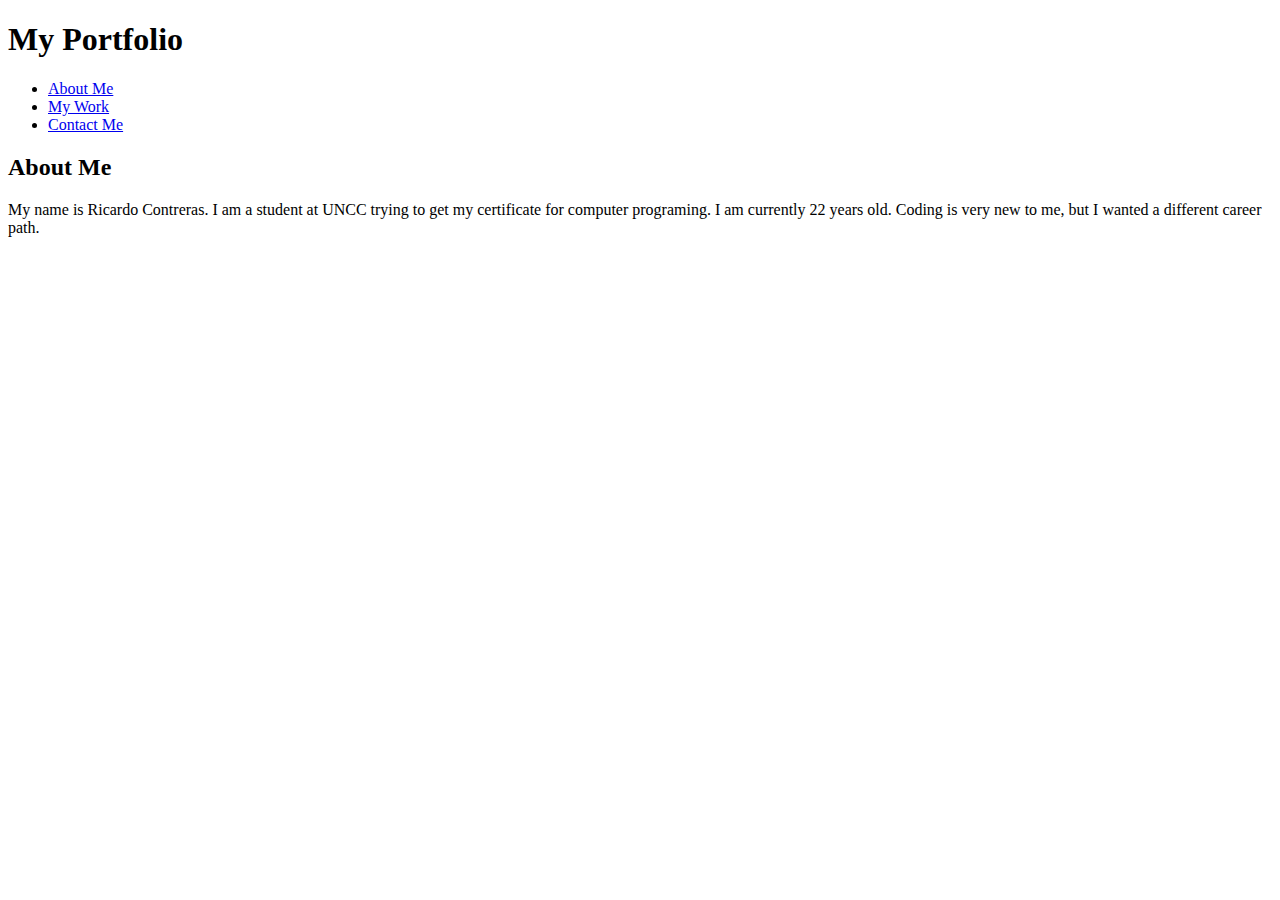
==== Module2Challenge/index.html @ 5a3e23db "creating assets" ====
<!DOCTYPE html>
<html lang="en">
    <head>
        <meta charset="UTF-8" />
        <title>Professional Portfolio</title>
        <link rel="stylesheet" href="./style.css" />
    </head>

    <body>

        <header>
            <h1> My Portfolio</h1>
            <nav>
                <ul>
                    <li>
                        <a href="#AboutMe">About Me</a>
                    </li>
                    <li>
                        <a href="#MyWork">My Work</a>
                    </li>
                    <li>
                        <a href="#ContactMe">Contact Me</a>
                    </li>
                </ul>
            </nav>           
        </header>
        <section>
            <div>
        <h2>About Me</h2>
        <p>My name is Ricardo Contreras. I am a student at UNCC trying to get my certificate for computer programing. I am currently 22 years old. Coding is very new to me, but I wanted a different career path.</p>
            </div>
        </section>
    </body>
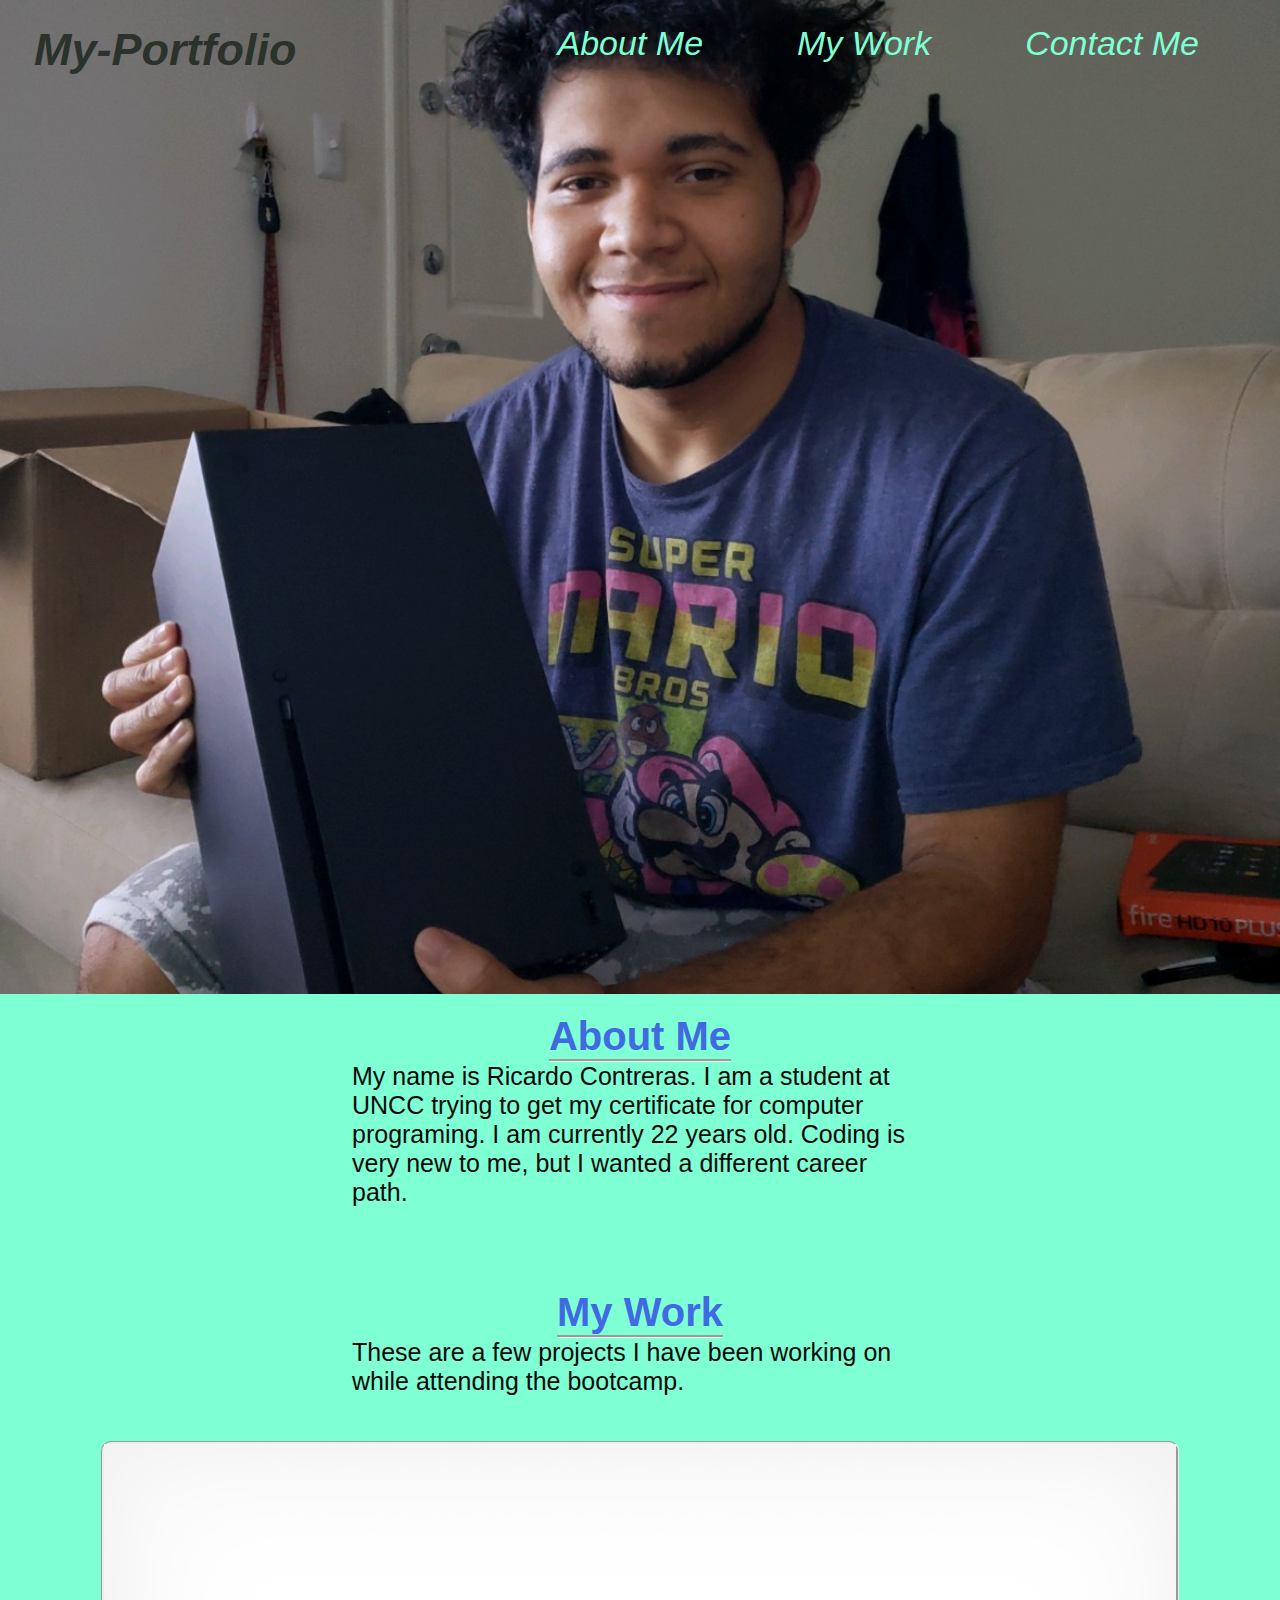
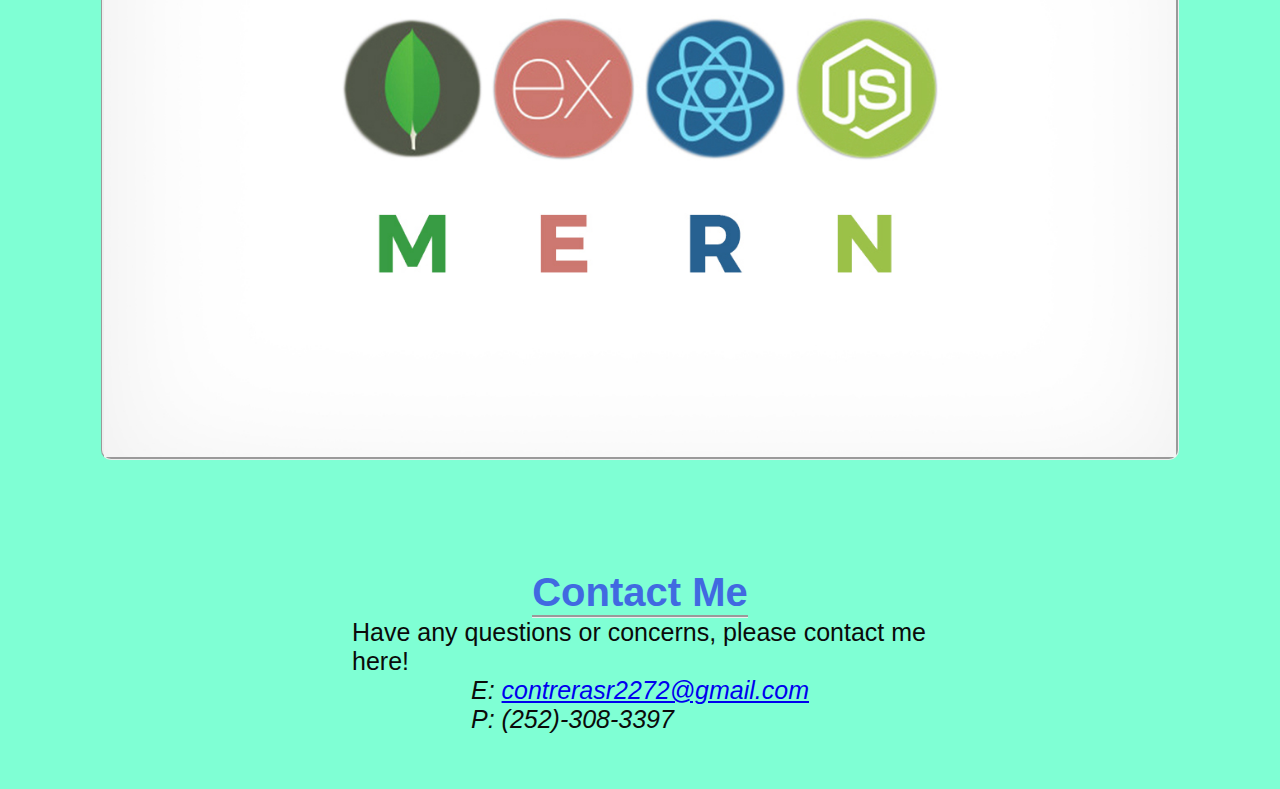
==== commit 0cc12277: "what I have so far" ====
--- a/Module2Challenge/index.html
+++ b/Module2Challenge/index.html
@@ -3,13 +3,13 @@
     <head>
         <meta charset="UTF-8" />
         <title>Professional Portfolio</title>
-        <link rel="stylesheet" href="./style.css" />
+        <link rel="stylesheet" href="./assets/style.css" />
     </head>
 
-    <body>
-
-        <header>
-            <h1> My Portfolio</h1>
+    <body>  
+        
+        <header class="header-img">
+            <h1> My-Portfolio</h1>
             <nav>
                 <ul>
                     <li>
@@ -24,10 +24,48 @@
                 </ul>
             </nav>           
         </header>
-        <section>
-            <div>
-        <h2>About Me</h2>
-        <p>My name is Ricardo Contreras. I am a student at UNCC trying to get my certificate for computer programing. I am currently 22 years old. Coding is very new to me, but I wanted a different career path.</p>
+   
+        <section id="AboutMe" class="infoMe">
+            <div class="hero-AM">
+                <h2>About Me</h2>
+            
+                <p>My name is Ricardo Contreras. I am a student at UNCC trying to get my certificate for computer programing. I am currently 22 years old. Coding is very new to me, but I wanted a different career path.</p>
+            </div>
+    
+    
+
+    </section>
+</br>
+        <section id="MyWork" class="infoMe">
+            <div class="hero-MW">
+                <h2>My Work</h2>
+               
+                <p>These are a few projects I have been working on while attending the bootcamp.</p>
+                <article class="surfreport">
+                    <img src="./assets/MernStack.jpg"/>
+                </article>
+                <article class="Run-Buddy">
+
+                </article>
+            </div>
+            
+
+            
+        </section>
+        <footer>
+        <section id="ContactMe" class="infoMe">
+            <div class="hero-CM">
+                <h2>Contact Me</h2>
+                <p>
+                    Have any questions or concerns, please contact me here!
+                </p>
+                <address>
+                    E: <a href="mailto:contrerasr2272@gmail.com">contrerasr2272@gmail.com</a>
+                </br>
+                    P: (252)-308-3397
+                </address>
+                
             </div>
         </section>
+    </footer>
     </body>--- a/Module2Challenge/assets/style.css
+++ b/Module2Challenge/assets/style.css
@@ -0,0 +1,121 @@
+* {
+    margin: 0;
+    padding: 0;
+    box-sizing: border-box;
+}
+body {
+    color: rgb(10, 10, 10);
+   background-color:aquamarine;
+    font-family: 'Franklin Gothic Medium', 'Arial Narrow', Arial, sans-serif;
+}
+
+header {
+    
+    display: flex;
+    justify-content: space-between;
+    flex-wrap: wrap;
+    font-style: oblique;
+    margin-top: -10px;
+    border: none;
+    
+}
+
+.header-img {
+    background-image: url(./background\ img.jpg);
+    height: 1004px;
+    width: 100%;
+    background-repeat: no-repeat;
+    background-size:cover;
+    background-attachment: fixed;
+    background-position: center;
+    display: flex;
+    
+    flex-wrap:wrap;
+    align-items: flex-start;
+}
+
+header h1 {
+    font-weight: bold;
+    font-size: 45px;
+    
+    color: rgb(43, 50, 43);
+    margin: 34px;
+    border: white;
+}
+
+header a {
+    text-decoration: none;
+    color: aquamarine;
+    font-size: 34px;
+}
+
+header nav {
+    margin: 34px;
+}
+
+header nav ul {
+    display: flex;
+    flex-wrap: wrap;
+    justify-content: space-between;
+    align-items: center;
+    list-style: none;
+    color: blue;
+    
+
+}
+
+header nav ul li a {
+    padding: 10px 47px;
+    font-weight: lighter;
+    
+}
+
+header nav ul li a:hover {
+  background: rgb(189, 115, 115);
+  width: 100%;
+  border-radius: 10px;
+  text-shadow: none;
+}
+
+.infoMe {
+    display: flex;
+    justify-content:center;
+}
+
+.hero-AM, .hero-MW, .hero-CM{
+  width:45%;
+  margin: 20px;
+ display: flex;
+ font-size: 25px;
+ flex-direction: column;
+ 
+ align-items: center;
+margin-bottom: 45px;
+
+}
+
+
+
+.hero-AM h2, .hero-MW h2, .hero-CM h2{
+font-size: 40px;
+color: royalblue;
+border-bottom-style: groove;
+
+}
+
+.surfreport {
+    display: flex;
+    justify-content:center;
+    height: 619px;
+    border-radius:10px;
+    border: solid;
+    margin: 45px;
+    border-style: groove;
+    
+      
+}
+
+
+
+
+
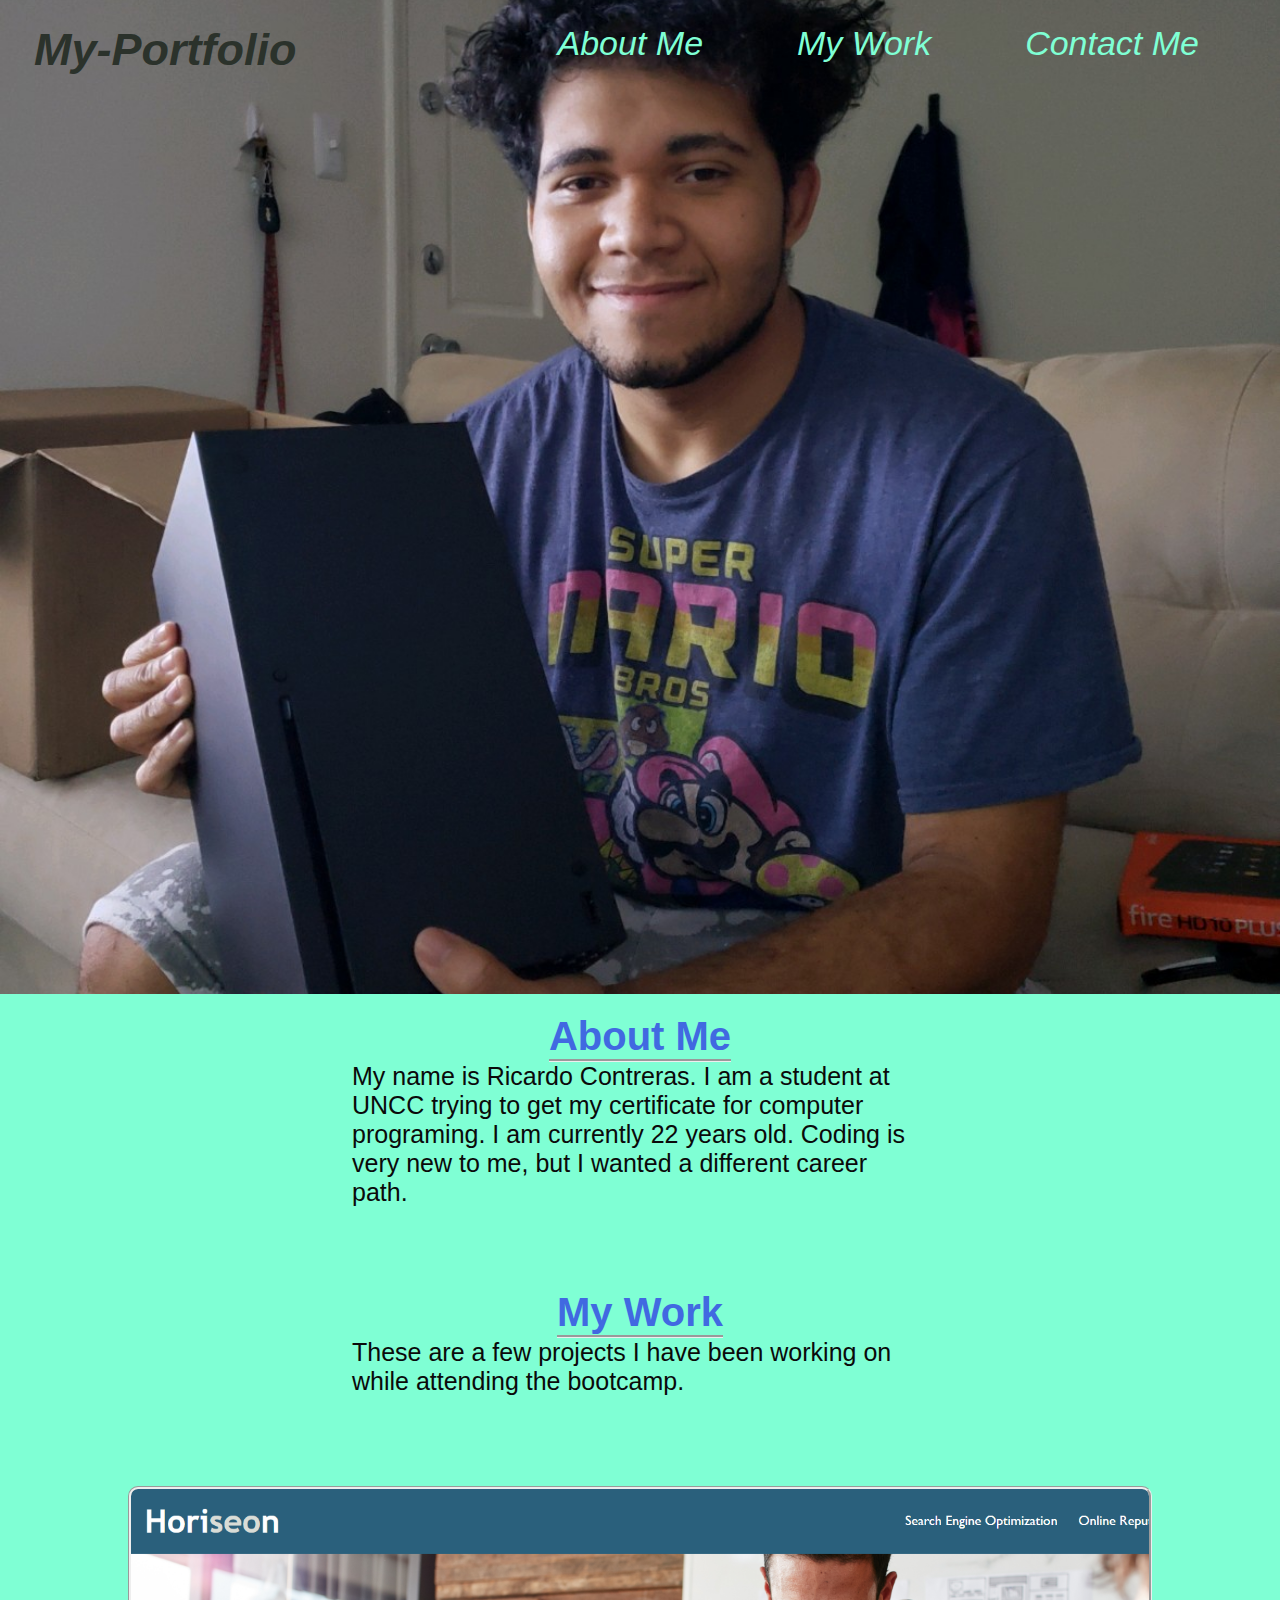
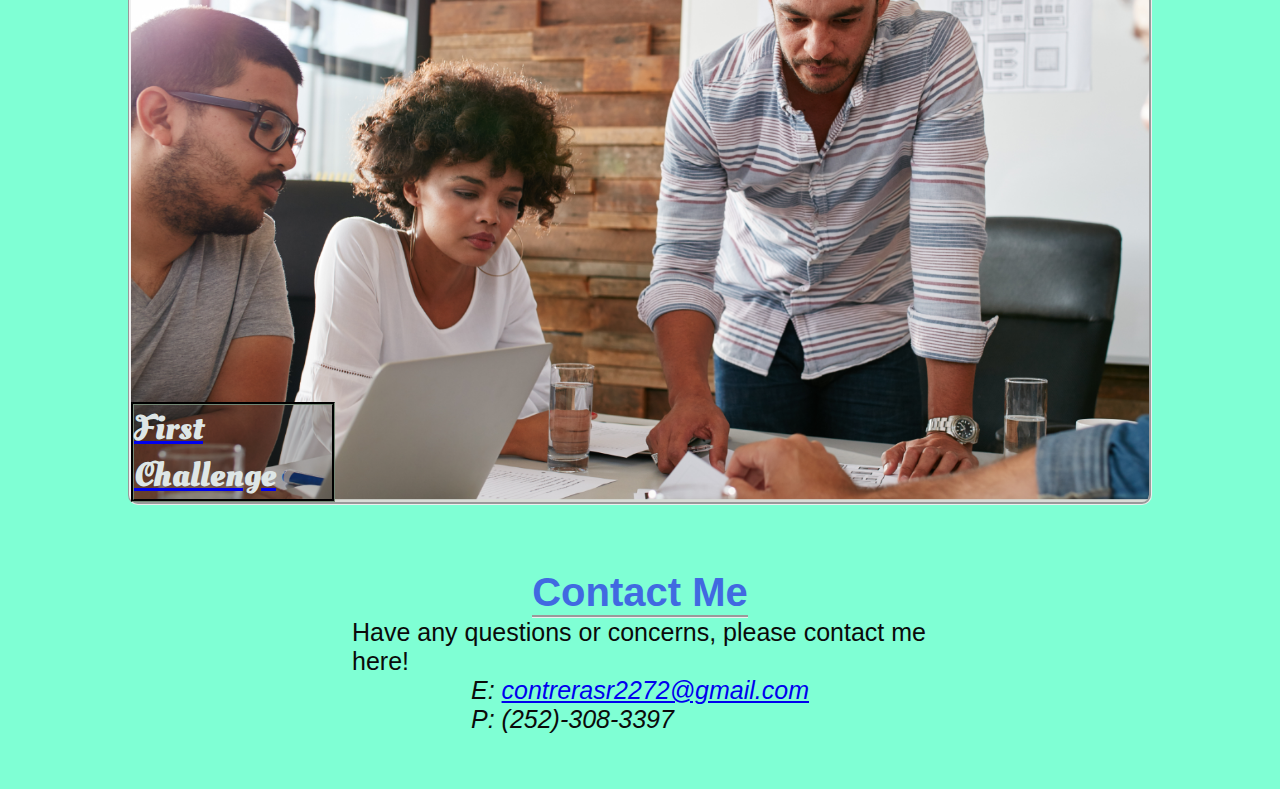
==== commit 300899cf: "making it responsive" ====
--- a/Module2Challenge/index.html
+++ b/Module2Challenge/index.html
@@ -4,6 +4,9 @@
         <meta charset="UTF-8" />
         <title>Professional Portfolio</title>
         <link rel="stylesheet" href="./assets/style.css" />
+        <link rel="preconnect" href="https://fonts.googleapis.com">
+<link rel="preconnect" href="https://fonts.gstatic.com" crossorigin>
+<link href="https://fonts.googleapis.com/css2?family=Oleo+Script+Swash+Caps&display=swap" rel="stylesheet">
     </head>
 
     <body>  
@@ -41,13 +44,22 @@
                 <h2>My Work</h2>
                
                 <p>These are a few projects I have been working on while attending the bootcamp.</p>
+            </div>
+            <a href="https://ricardokcontreras.github.io/Challenge1/" class="click1">
                 <article class="surfreport">
-                    <img src="./assets/MernStack.jpg"/>
-                </article>
+                    
+                <div class="test">
+                 <h2 class="projectheader">First Challenge</h2>
+                </div>
+
+             </article>
+             
+            </a>
+               
                 <article class="Run-Buddy">
 
                 </article>
-            </div>
+            
             
 
             
--- a/Module2Challenge/assets/style.css
+++ b/Module2Challenge/assets/style.css
@@ -29,6 +29,7 @@
     background-attachment: fixed;
     background-position: center;
     display: flex;
+    
     
     flex-wrap:wrap;
     align-items: flex-start;
@@ -80,6 +81,9 @@
 .infoMe {
     display: flex;
     justify-content:center;
+    flex-direction: column;
+    align-items:center;
+
 }
 
 .hero-AM, .hero-MW, .hero-CM{
@@ -104,18 +108,47 @@
 }
 
 .surfreport {
+    background-image: url(./First\ Challenge.png);
     display: flex;
-    justify-content:center;
+    justify-content:flex-start;
+    align-items: flex-end;
     height: 619px;
     border-radius:10px;
     border: solid;
     margin: 45px;
     border-style: groove;
+    width: 80%;
+    background-color: black;
+    background-repeat: no-repeat;
+    background-size:cover;
+    
+    
     
       
+}
+.test  {
+    border-style: groove;
+    height: 100px;
+    width: 20%;
+    border-color:rgb(43, 50, 43);
+    background: rgba(47, 47, 47, 0.3);
+    display: flex;
+
+
+}
+
+.projectheader {
+    color: rgb(222, 230, 230);
+    font-family:'Oleo Script Swash Caps', cursive;
+    font-size: 34px;
+}
+
+.click1 {
+    width: 100%;
+    display: flex;
+justify-content: center;
 }
 
 
 
 
-
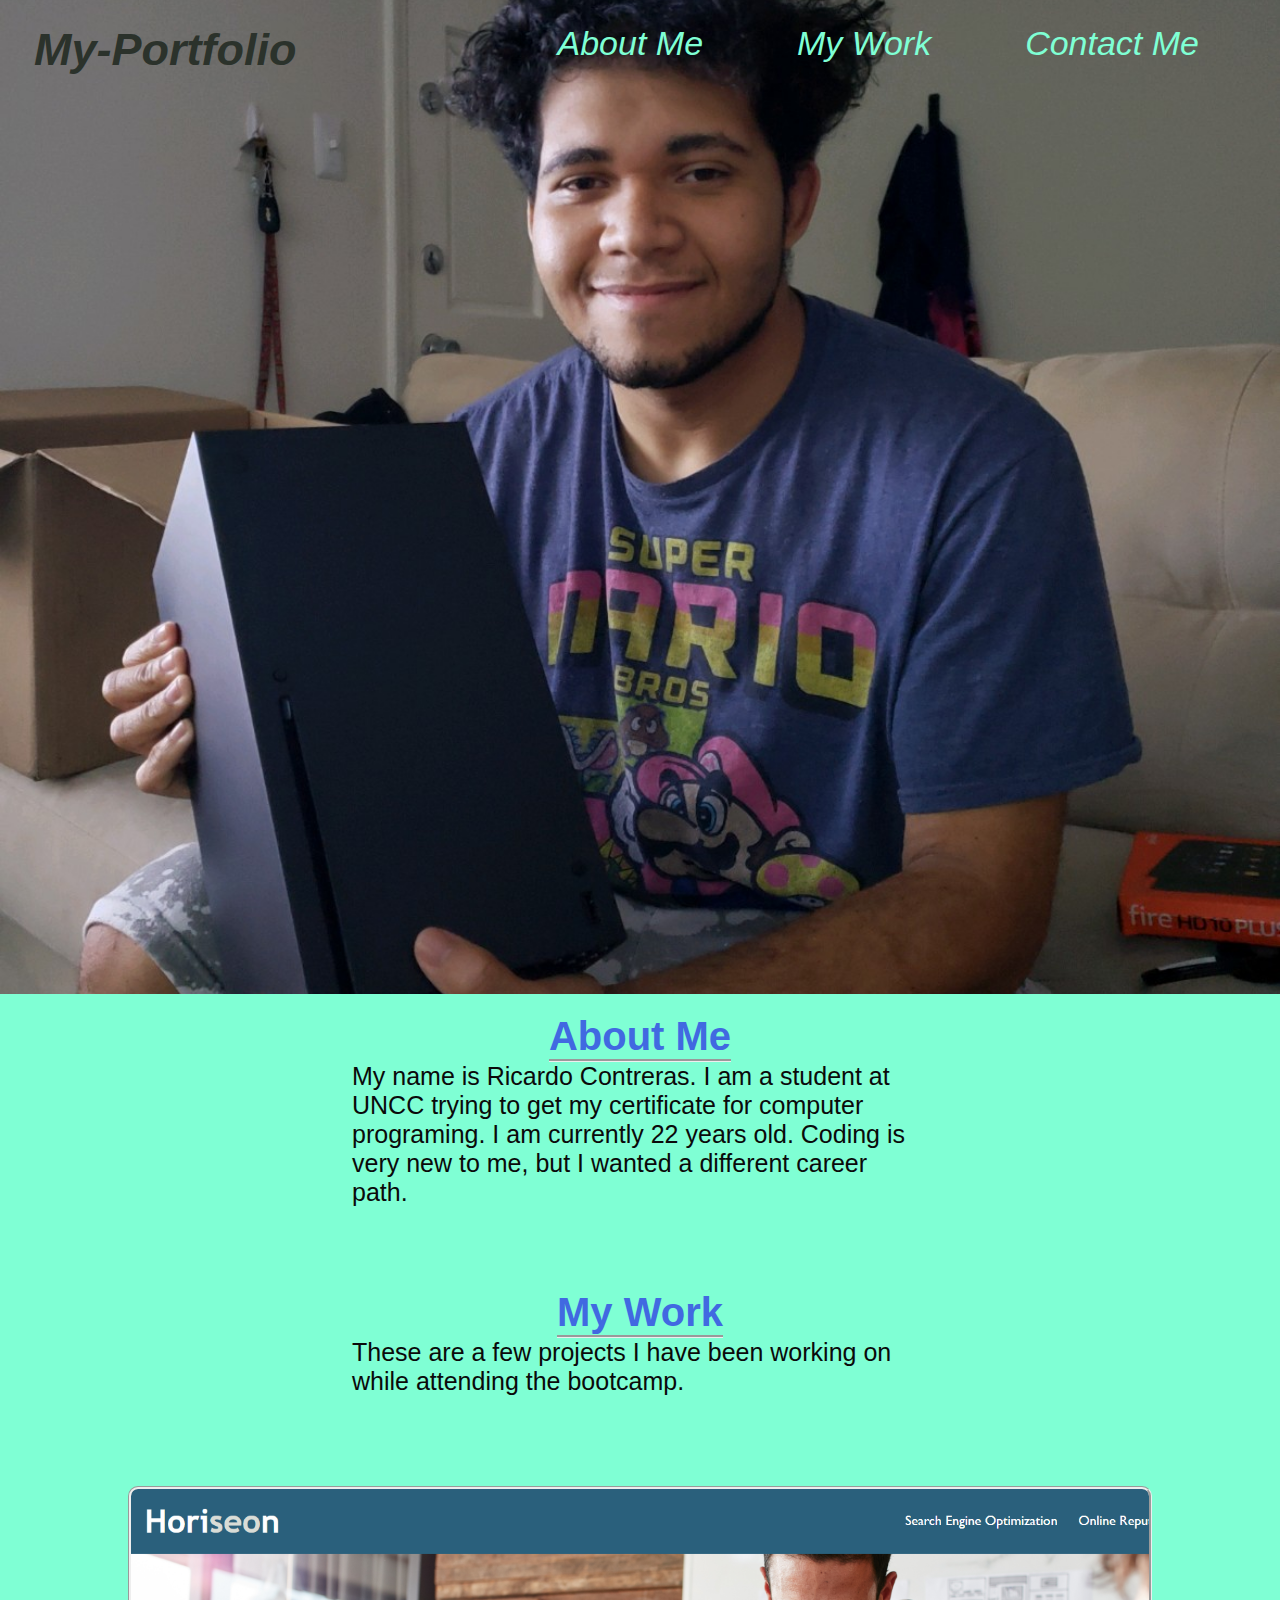
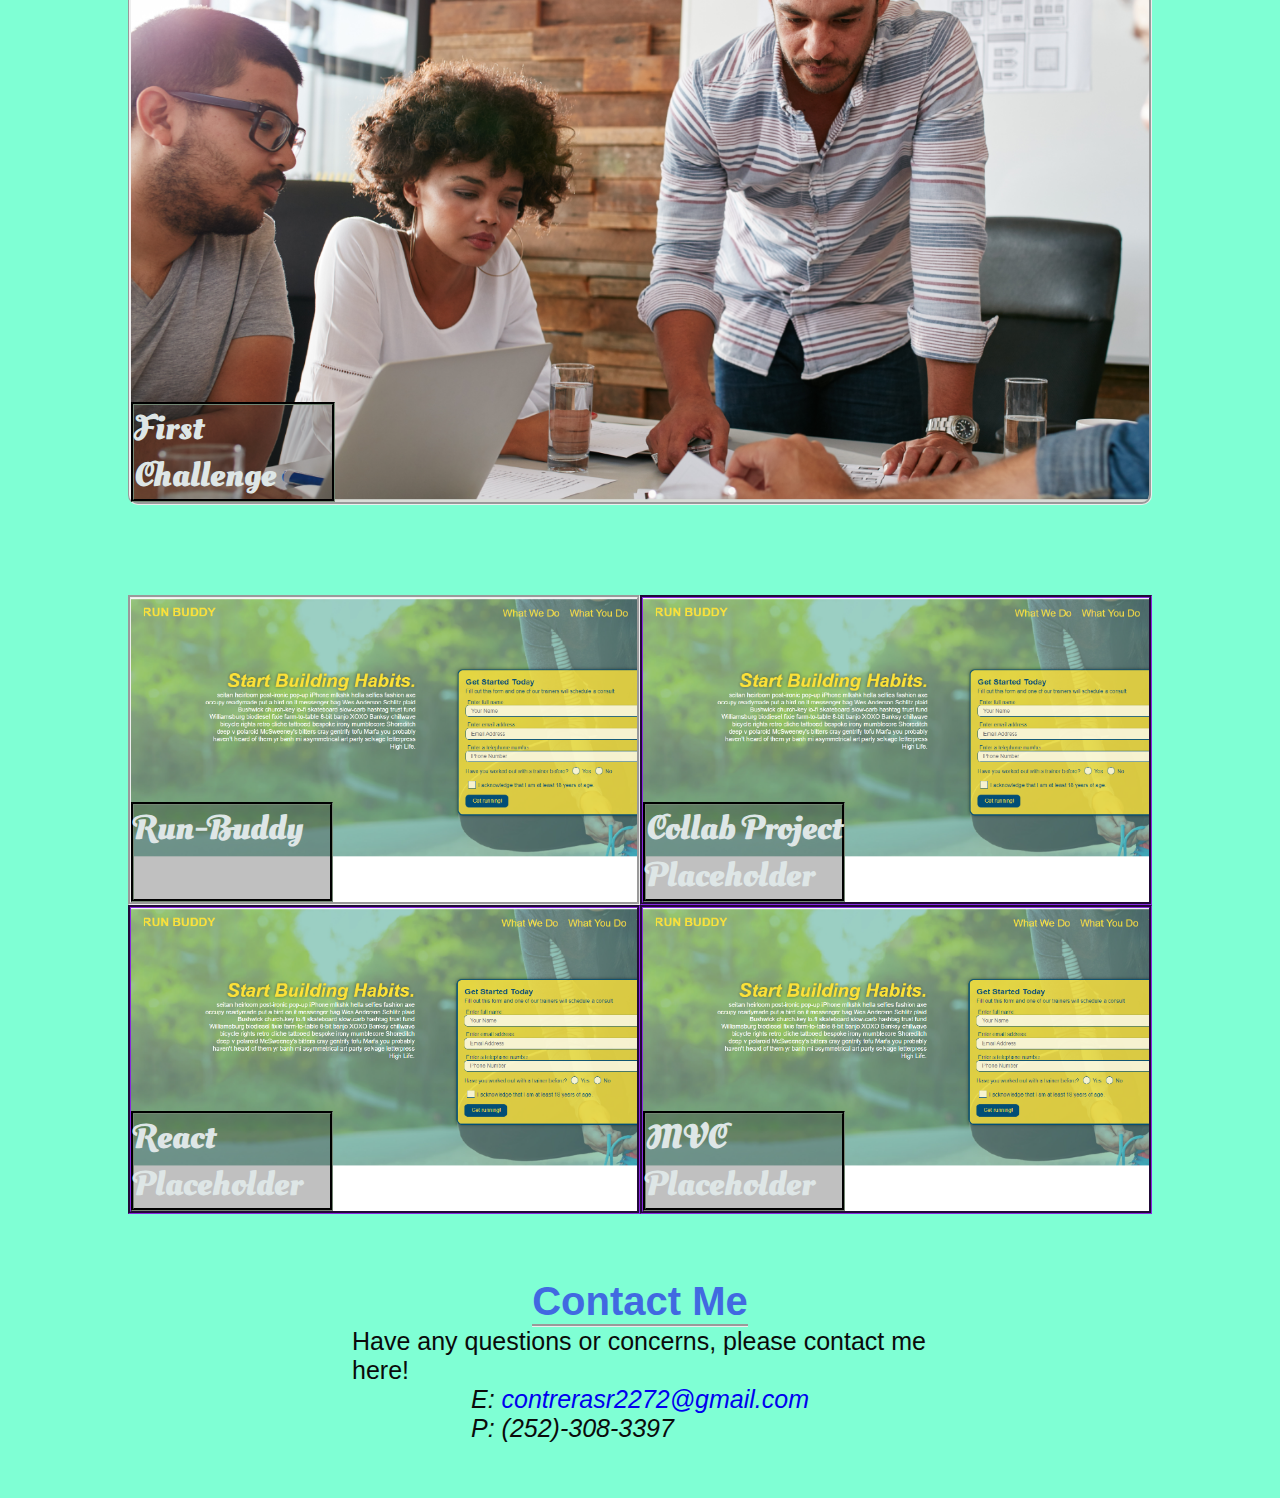
==== commit 3c46c0eb: "Media Queries addition" ====
--- a/Module2Challenge/index.html
+++ b/Module2Challenge/index.html
@@ -1,6 +1,7 @@
 <!DOCTYPE html>
 <html lang="en">
     <head>
+        <meta name="viewport" content="width=device=width, initial-scale=1.0" />
         <meta charset="UTF-8" />
         <title>Professional Portfolio</title>
         <link rel="stylesheet" href="./assets/style.css" />
@@ -55,10 +56,39 @@
              </article>
              
             </a>
-               
+            <div class="more-projects">
+                <a href="https://ricardokcontreras.github.io/run-buddy/" class="click2">
                 <article class="Run-Buddy">
+                <div class="sub-style">
+                        <h2 class="projectheader">Run-Buddy</h2>
+                </div>
 
                 </article>
+                </a>
+                <a href="" class="click2">
+                <article class="Run-Buddy">
+                    <div class="sub-style">
+                        <h2 class="projectheader">Collab Project Placeholder</h2>
+                   </div>
+                </article>
+                </a>
+                <a href="" class="click2">
+                <article class="Run-Buddy">
+                    <div class="sub-style">
+                        <h2 class="projectheader">React Placeholder</h2>
+                    </div>
+                </article>
+                </a>
+                <a href="" class="click2">
+                <article class="Run-Buddy">
+                    <div class="sub-style">
+                        <h2 class="projectheader">MVC Placeholder</h2>
+                    </div>
+                </article>
+                </a>
+            </div>
+               
+                
             
             
 
--- a/Module2Challenge/assets/style.css
+++ b/Module2Challenge/assets/style.css
@@ -3,6 +3,11 @@
     padding: 0;
     box-sizing: border-box;
 }
+
+a {
+    text-decoration: none;
+}
+
 body {
     color: rgb(10, 10, 10);
    background-color:aquamarine;
@@ -126,14 +131,17 @@
     
       
 }
-.test  {
+.test, .sub-style  {
     border-style: groove;
     height: 100px;
     width: 20%;
     border-color:rgb(43, 50, 43);
     background: rgba(47, 47, 47, 0.3);
     display: flex;
-
+}
+
+.sub-style {
+    width:40%;
 
 }
 
@@ -143,12 +151,85 @@
     font-size: 34px;
 }
 
+.click1, .click2 {
+    width: 50%;
+    display: flex;
+    justify-content: center;
+}
 .click1 {
     width: 100%;
-    display: flex;
-justify-content: center;
-}
-
-
-
-
+}
+
+.more-projects
+{
+    display: flex;
+    flex-wrap: wrap;
+    height: 619px;
+    
+  
+    margin: 45px;
+   
+    width: 80%;
+}
+
+.Run-Buddy {
+    width: 100%;
+    height: 309.5px;
+    border-style: groove;
+    display: flex;
+    align-items: flex-end;
+    background-image: url(Run_Buddy_Placement.png);
+    background-repeat: no-repeat;
+    background-size:cover;
+
+}
+
+@media screen and (max-width: 980px) {
+.more-projects{ 
+    flex-direction: column;
+    height: 1238px;
+}
+
+.click2 {
+    width: 100%;
+}
+
+.Run-Buddy {
+    height: 270px;
+}
+
+.header-img {
+    flex-direction: column;
+
+}
+
+}
+@media screen and (max-width: 768px) {
+.Run-Buddy {
+    height: 250px;
+}
+
+.sub-style {
+    width:25%;
+    display: flex;
+    align-items: flex-end;
+    height: 100px;
+}
+.projectheader {
+    font-size: 23px;
+
+}
+
+header nav ul {
+flex-wrap: nowrap;
+
+}
+header nav {
+    margin: 0;
+    margin-bottom: 5px;
+}
+
+}
+
+
+
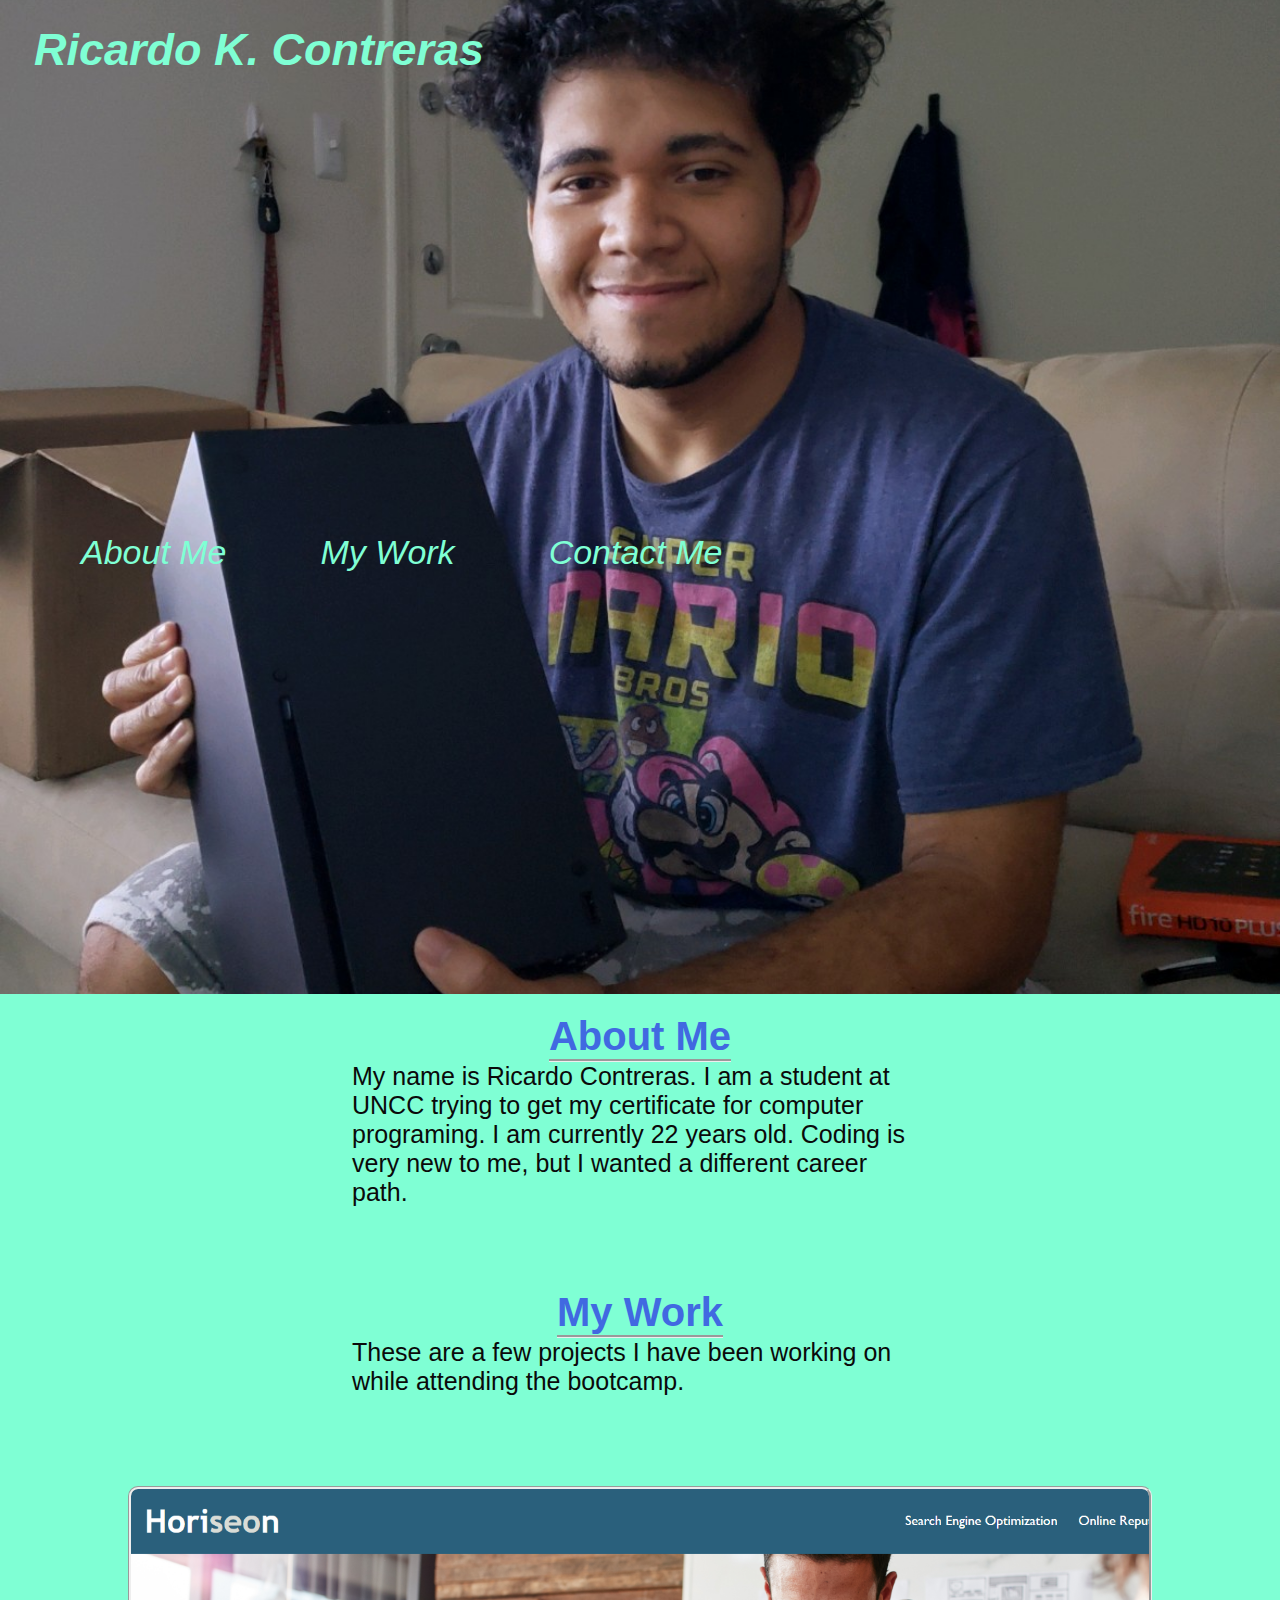
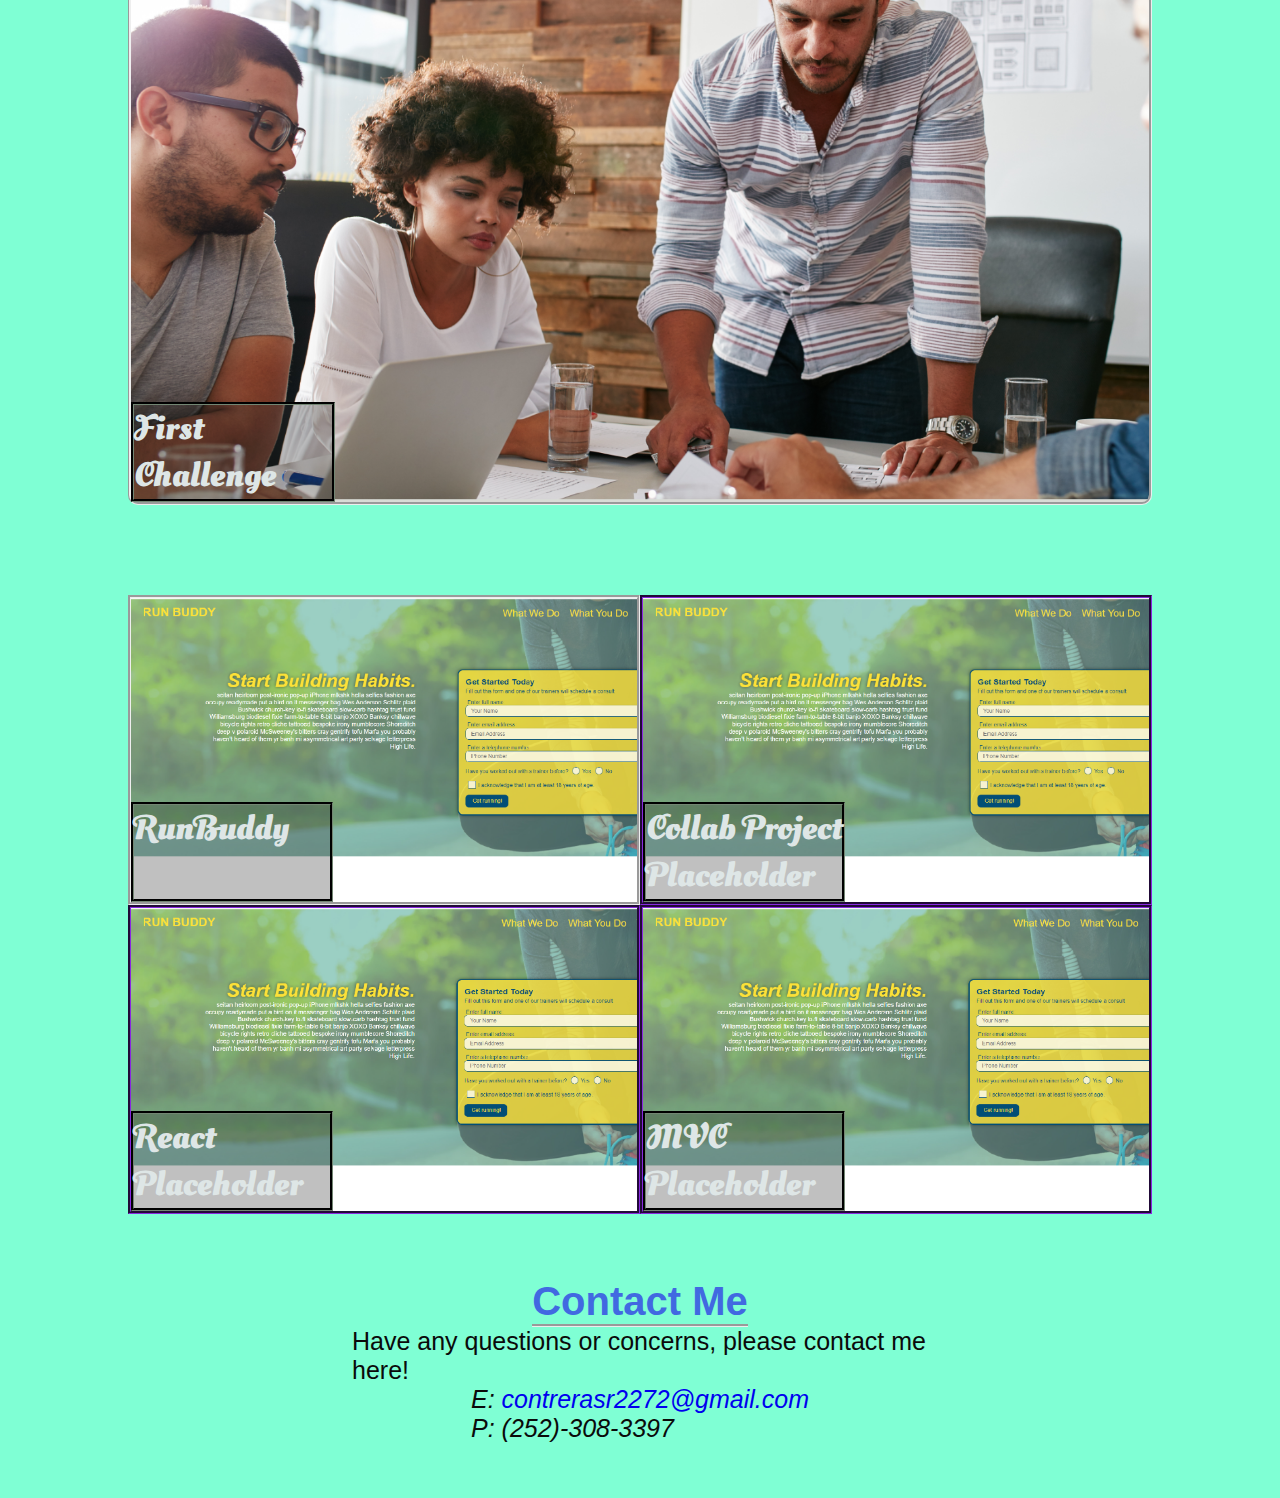
==== commit e860dc32: "finished media queries and README.md" ====
--- a/Module2Challenge/index.html
+++ b/Module2Challenge/index.html
@@ -13,17 +13,17 @@
     <body>  
         
         <header class="header-img">
-            <h1> My-Portfolio</h1>
+            <h1>Ricardo K. Contreras</h1>
             <nav>
                 <ul>
                     <li>
-                        <a href="#AboutMe">About Me</a>
+                        <a href="#AboutMe" class="nav-media">About Me</a>
                     </li>
                     <li>
-                        <a href="#MyWork">My Work</a>
+                        <a href="#MyWork"class="nav-media">My Work</a>
                     </li>
                     <li>
-                        <a href="#ContactMe">Contact Me</a>
+                        <a href="#ContactMe"class="nav-media">Contact Me</a>
                     </li>
                 </ul>
             </nav>           
@@ -47,7 +47,7 @@
                 <p>These are a few projects I have been working on while attending the bootcamp.</p>
             </div>
             <a href="https://ricardokcontreras.github.io/Challenge1/" class="click1">
-                <article class="surfreport">
+                <article class="main-project">
                     
                 <div class="test">
                  <h2 class="projectheader">First Challenge</h2>
@@ -58,29 +58,29 @@
             </a>
             <div class="more-projects">
                 <a href="https://ricardokcontreras.github.io/run-buddy/" class="click2">
-                <article class="Run-Buddy">
+                <article class="side-projects">
                 <div class="sub-style">
-                        <h2 class="projectheader">Run-Buddy</h2>
+                        <h2 class="projectheader">RunBuddy</h2>
                 </div>
 
                 </article>
                 </a>
                 <a href="" class="click2">
-                <article class="Run-Buddy">
+                <article class="side-projects">
                     <div class="sub-style">
                         <h2 class="projectheader">Collab Project Placeholder</h2>
                    </div>
                 </article>
                 </a>
                 <a href="" class="click2">
-                <article class="Run-Buddy">
+                <article class="side-projects">
                     <div class="sub-style">
                         <h2 class="projectheader">React Placeholder</h2>
                     </div>
                 </article>
                 </a>
                 <a href="" class="click2">
-                <article class="Run-Buddy">
+                <article class="side-projects">
                     <div class="sub-style">
                         <h2 class="projectheader">MVC Placeholder</h2>
                     </div>
--- a/Module2Challenge/assets/style.css
+++ b/Module2Challenge/assets/style.css
@@ -44,9 +44,9 @@
     font-weight: bold;
     font-size: 45px;
     
-    color: rgb(43, 50, 43);
+    color: aquamarine;
     margin: 34px;
-    border: white;
+    
 }
 
 header a {
@@ -97,7 +97,6 @@
  display: flex;
  font-size: 25px;
  flex-direction: column;
- 
  align-items: center;
 margin-bottom: 45px;
 
@@ -112,7 +111,7 @@
 
 }
 
-.surfreport {
+.main-project {
     background-image: url(./First\ Challenge.png);
     display: flex;
     justify-content:flex-start;
@@ -172,7 +171,7 @@
     width: 80%;
 }
 
-.Run-Buddy {
+.side-projects {
     width: 100%;
     height: 309.5px;
     border-style: groove;
@@ -184,6 +183,17 @@
 
 }
 
+.side-projects:hover {
+    transform: scale(1.2);
+    border-color: black;
+}
+
+.main-project:hover {
+    transform: scale(1.2);
+    border-color:royalblue;
+    border-style: double;
+}
+
 @media screen and (max-width: 980px) {
 .more-projects{ 
     flex-direction: column;
@@ -194,7 +204,7 @@
     width: 100%;
 }
 
-.Run-Buddy {
+.side-projects {
     height: 270px;
 }
 
@@ -205,8 +215,11 @@
 
 }
 @media screen and (max-width: 768px) {
-.Run-Buddy {
+.side-projects {
     height: 250px;
+}
+.more-projects{ 
+    height: 1000px;
 }
 
 .sub-style {
@@ -231,5 +244,32 @@
 
 }
 
-
-
+@media screen and (max-width: 575px) {
+    .side-projects {
+        height: 175px;
+    }
+    
+    .sub-style {
+        width:30%;
+        
+        height: 60px;
+    }
+    .projectheader {
+        font-size: 19px;
+    
+    }
+    .more-projects{ 
+        height: 700px;
+    }
+      
+    .nav-media {
+        font-size: 20px;
+        
+    }
+    .hero-CM {
+        width: 58%;
+    }
+}
+
+
+
